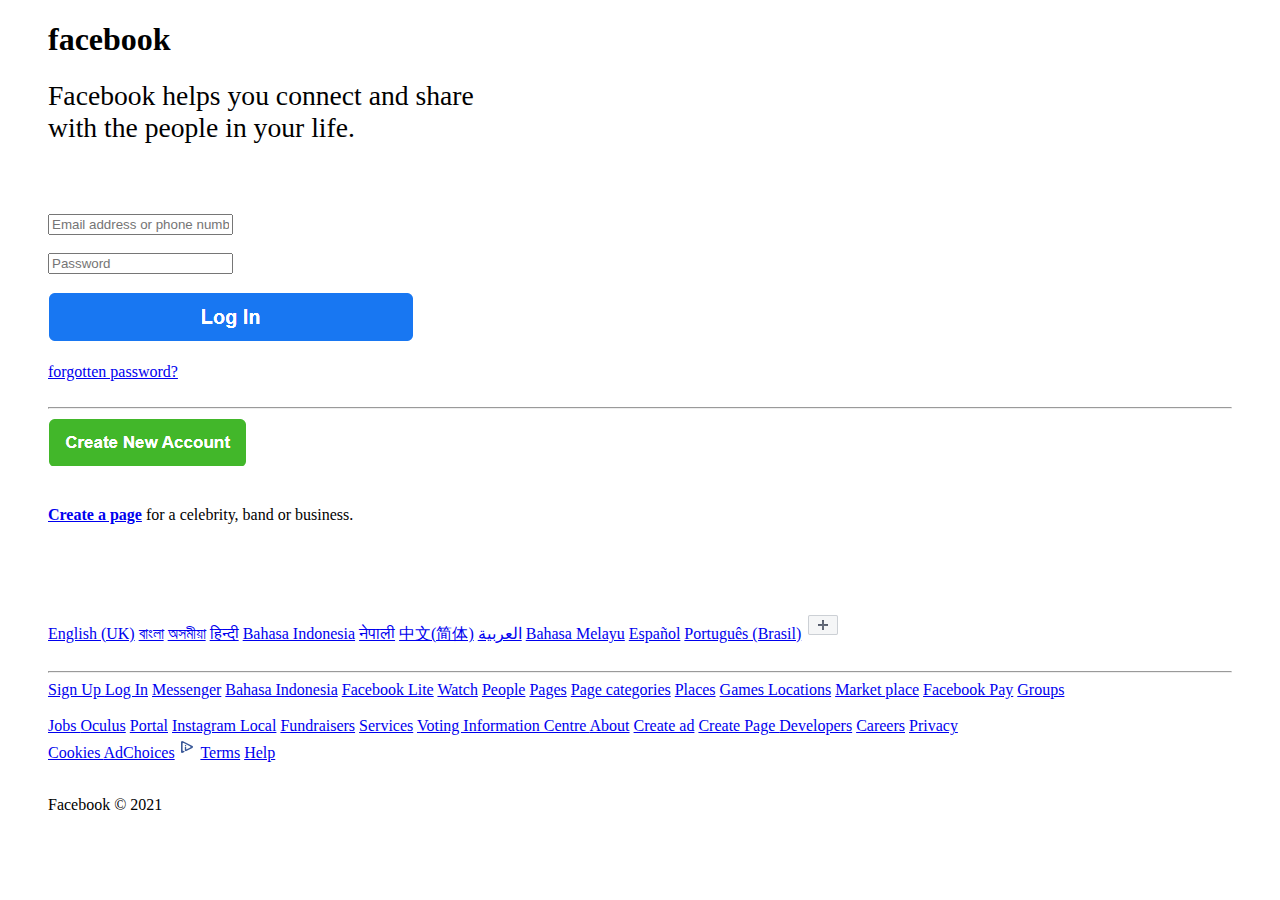
==== facebook/index.html @ 3657a9fe "assignment file" ====
<!DOCTYPE html>
<html lang="en">
<head>
    <meta charset="UTF-8">
    <meta http-equiv="X-UA-Compatible" content="IE=edge">
    <meta name="viewport" content="width=device-width, initial-scale=1.0">
    <title>Facebbok - log in or sign up facebook.com </title>
    <link rel="icon" href="assets/img/th.jpg">
</head>
<body>
    <blockquote>
        <h1>facebook  </h1>
            <p> <big><big> <big>Facebook helps you connect and share <br> with the people in your life.</big></big>  </big> </p> <br><br><br>
            <form action="">
                <input type="text" placeholder="Email address or phone number"><br><br>
                <input type="password" placeholder="Password"><br><br>
                <input type="image" src="assets/img/t.png"><br><br>
                <a href="index.html">forgotten password?</a><br><br>
                <hr>
                <input type="image" src="assets/img/tt.png"><br><br><br>

            </form>
            <a href="index.html"><b>Create a page</b></a><label for="for"> for a celebrity, band or business.</label><br><br><br><br><br><br>
            <a href="index.html">English (UK)</a>
               <a href="index.html"> বাংলা</a>
               <a href="index.html"> অসমীয়া</a> 
               <a href="index.html">  हिन्दी</a>
                <a href="index.html"> Bahasa Indonesia</a>
               <a href="index.html"> नेपाली</a>
               <a href="index.html"> 中文(简体)</a>
               <a href="index.html"> العربية</a>
               <a href="index.html"> Bahasa Melayu</a>
               <a href="index.html"> Español</a> 
               <a href="index.html"> Português (Brasil)</a> 
               <input type="image" src="assets/img/b.png"><br><br>
               <hr>
               <a href="index.html"> Sign Up </a>
               <a href="index.html"> Log In</a> 
               <a href="index.html">  Messenger</a>
                <a href="index.html"> Bahasa Indonesia</a>
               <a href="index.html"> Facebook Lite</a>
               <a href="index.html"> Watch</a>
               <a href="index.html"> People</a>
               <a href="index.html"> Pages</a>
               <a href="index.html">  Page categories</a> 
               <a href="index.html"> Places</a> 
               <a href="index.html">  Games </a>
               <a href="index.html"> Locations</a> 
               <a href="index.html"> Market place</a>
                <a href="index.html"> Facebook Pay</a>
               <a href="index.html">Groups</a> <br><br>

               <a href="index.html">  Jobs </a>

               <a href="index.html">  Oculus</a> 

               <a href="index.html">  Portal</a>
                <a href="index.html">  Instagram </a>
               <a href="index.html"> Local</a>
               <a href="index.html"> Fundraisers</a>
               <a href="index.html"> Services</a>
               <a href="index.html"> Voting Information Centre </a>
               <a href="index.html"> About</a> 
               <a href="index.html"> Create ad</a> 
               <a href="index.html">   Create Page </a>
               <a href="index.html"> Developers</a> 
               <a href="index.html">  Careers</a>
                <a href="index.html"> Privacy</a><br>
                 
               <a href="index.html"> Cookies  </a>
               <a href="index.html"> AdChoices</a> 
               <a href="https://facebook.com"><img src="assets/img/bb.png" alt=""></a>
                <a href="index.html">  Terms</a>
               <a href="index.html">  Help</a><br><br>
              <p>Facebook © 2021</p>
               
                          

                
       
    </blockquote>
    
</body>
</html>
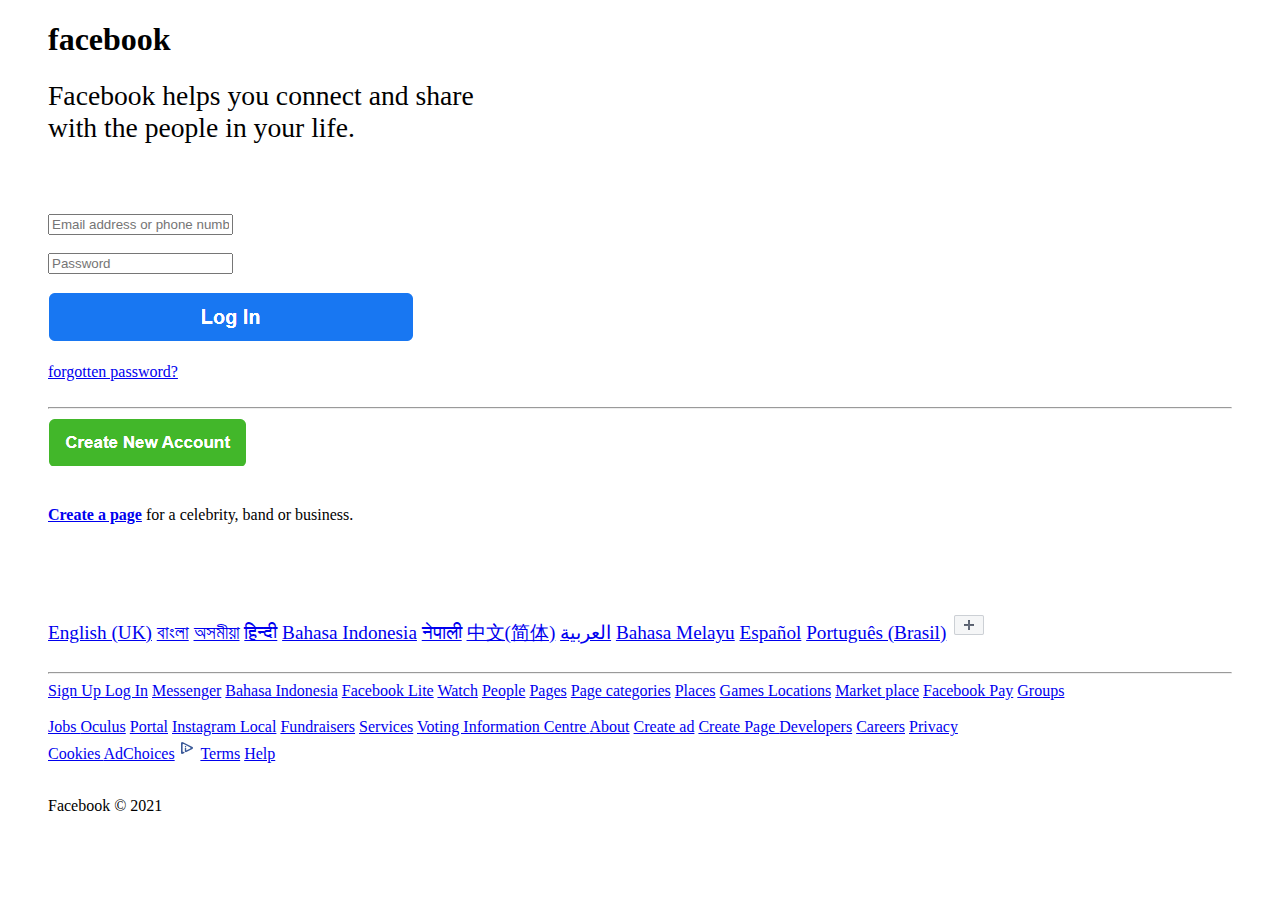
==== commit c4c2ea82: "update sucessfully" ====
--- a/facebook/index.html
+++ b/facebook/index.html
@@ -21,7 +21,7 @@
 
             </form>
             <a href="index.html"><b>Create a page</b></a><label for="for"> for a celebrity, band or business.</label><br><br><br><br><br><br>
-            <a href="index.html">English (UK)</a>
+            <big> <a href="index.html">English (UK)</a>
                <a href="index.html"> বাংলা</a>
                <a href="index.html"> অসমীয়া</a> 
                <a href="index.html">  हिन्दी</a>
@@ -31,8 +31,8 @@
                <a href="index.html"> العربية</a>
                <a href="index.html"> Bahasa Melayu</a>
                <a href="index.html"> Español</a> 
-               <a href="index.html"> Português (Brasil)</a> 
-               <input type="image" src="assets/img/b.png"><br><br>
+               <a href="index.html"> Português (Brasil)</a> </big>
+               <input type="image" src="assets/img/b.png" > <br><br>
                <hr>
                <a href="index.html"> Sign Up </a>
                <a href="index.html"> Log In</a> 
